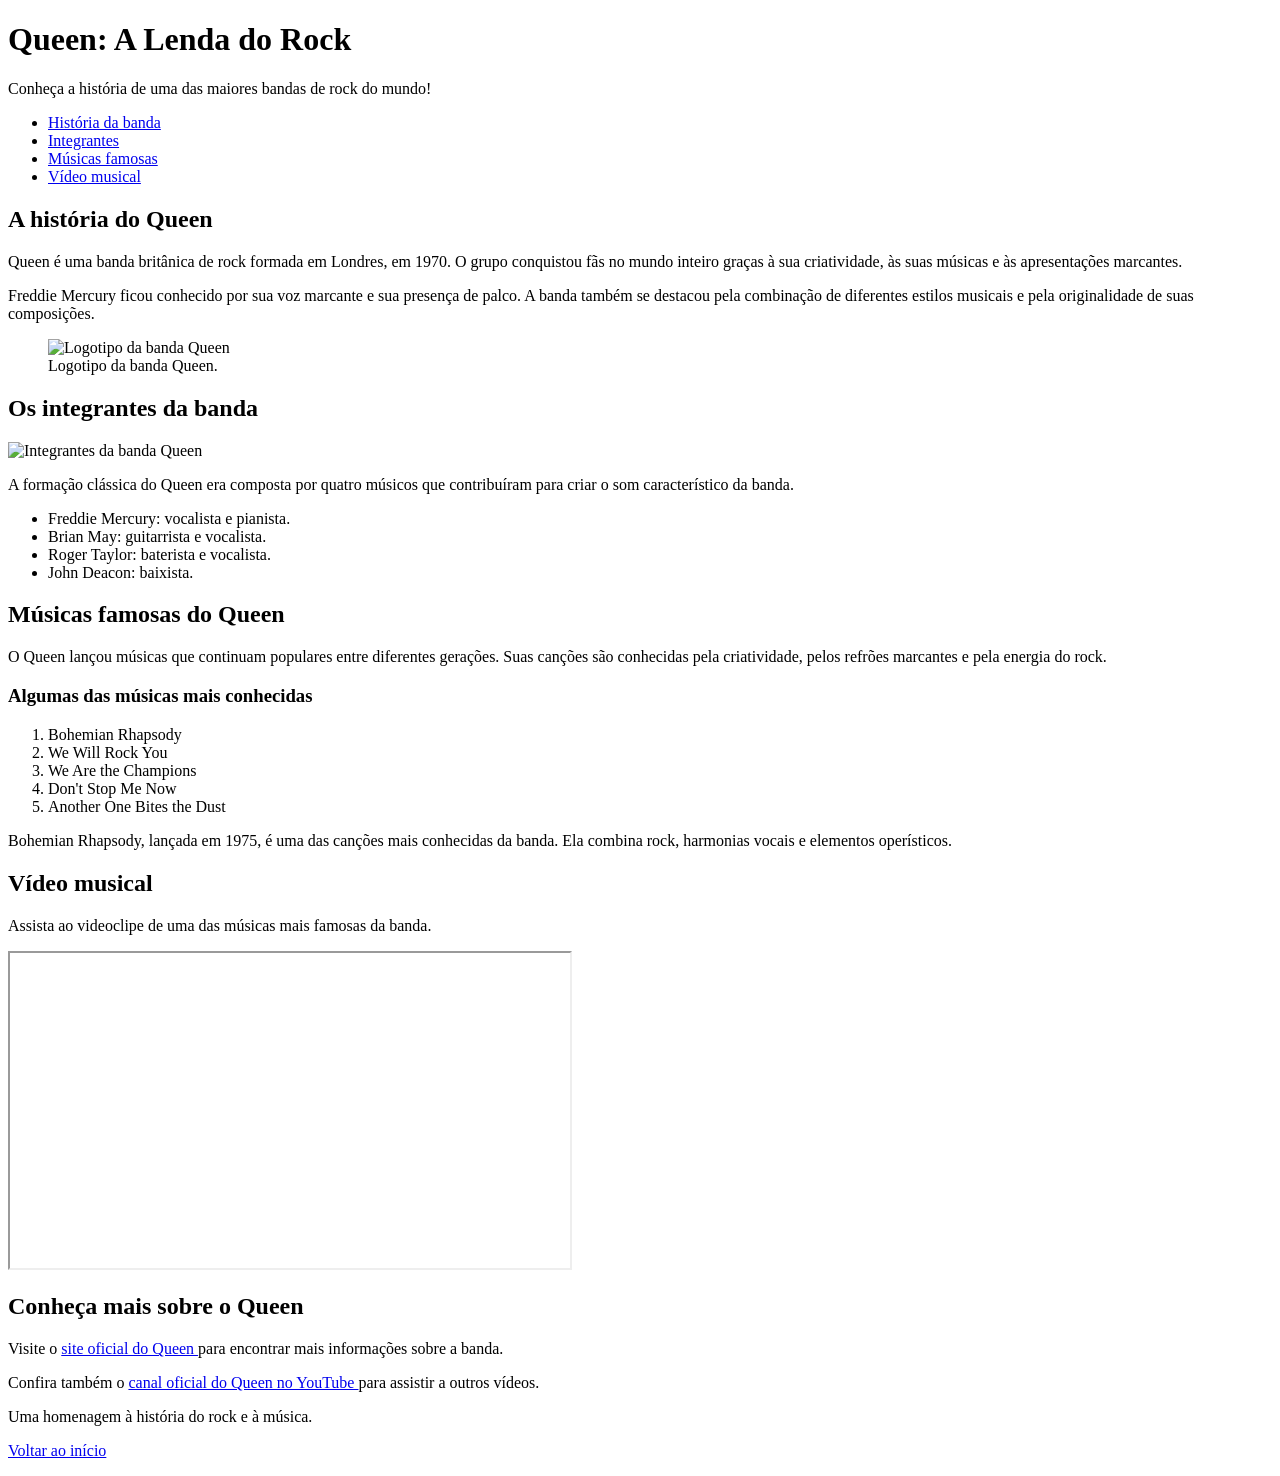
==== index.html @ 4566e9ab "Create index.html" ====
<!DOCTYPE html>
<html lang="pt-BR">

<head>
    <!-- Define a codificação de caracteres da página -->
    <meta charset="UTF-8">

    <!-- Permite adaptar a página a diferentes tamanhos de tela -->
    <meta name="viewport" content="width=device-width, initial-scale=1.0">

    <!-- Define o título exibido na aba do navegador -->
    <title>Queen - A Lenda do Rock</title>

    <!-- Define o ícone exibido na aba do navegador -->
    <link rel="icon" href="https://upload.wikimedia.org/wikipedia/en/9/9f/Queen_logo.svg">
</head>

<body>

    <!-- Cabeçalho com o título, a apresentação e o menu de navegação -->
    <header id="topo">
        <h1>Queen: A Lenda do Rock</h1>

        <p>Conheça a história de uma das maiores bandas de rock do mundo!</p>

        <!-- Menu com links para as seções da própria página -->
        <nav>
            <ul>
                <li><a href="#historia">História da banda</a></li>
                <li><a href="#integrantes">Integrantes</a></li>
                <li><a href="#musicas">Músicas famosas</a></li>
                <li><a href="#video">Vídeo musical</a></li>
            </ul>
        </nav>
    </header>

    <!-- Área que reúne o conteúdo principal da página -->
    <main>

        <!-- Seção com informações sobre a história da banda -->
        <section id="historia">
            <h2>A história do Queen</h2>

            <p>
                Queen é uma banda britânica de rock formada em Londres,
                em 1970. O grupo conquistou fãs no mundo inteiro graças
                à sua criatividade, às suas músicas e às apresentações
                marcantes.
            </p>

            <p>
                Freddie Mercury ficou conhecido por sua voz marcante
                e sua presença de palco. A banda também se destacou
                pela combinação de diferentes estilos musicais e
                pela originalidade de suas composições.
            </p>

            <!-- Apresenta o logotipo da banda e sua legenda -->
            <figure>
                <img
                    src="LogoQueen.webp"
                    alt="Logotipo da banda Queen"
                    width="300">

                <figcaption>Logotipo da banda Queen.</figcaption>
            </figure>
        </section>

        <!-- Seção com a imagem e as informações dos integrantes -->
        <section id="integrantes">
            <h2>Os integrantes da banda</h2>

            <!-- Exibe uma imagem dos integrantes do Queen -->
            <img
                src="IntegrantesQueen.png"
                alt="Integrantes da banda Queen"
                width="300">

            <p>
                A formação clássica do Queen era composta por quatro
                músicos que contribuíram para criar o som característico
                da banda.
            </p>

            <!-- Lista não ordenada com os integrantes e suas funções -->
            <ul>
                <li>Freddie Mercury: vocalista e pianista.</li>
                <li>Brian May: guitarrista e vocalista.</li>
                <li>Roger Taylor: baterista e vocalista.</li>
                <li>John Deacon: baixista.</li>
            </ul>
        </section>

        <!-- Seção dedicada às músicas famosas da banda -->
        <section id="musicas">
            <h2>Músicas famosas do Queen</h2>

            <p>
                O Queen lançou músicas que continuam populares
                entre diferentes gerações. Suas canções são conhecidas
                pela criatividade, pelos refrões marcantes e pela
                energia do rock.
            </p>

            <h3>Algumas das músicas mais conhecidas</h3>

            <!-- Lista ordenada com títulos de músicas do Queen -->
            <ol>
                <li>Bohemian Rhapsody</li>
                <li>We Will Rock You</li>
                <li>We Are the Champions</li>
                <li>Don't Stop Me Now</li>
                <li>Another One Bites the Dust</li>
            </ol>

            <p>
                Bohemian Rhapsody, lançada em 1975, é uma das canções
                mais conhecidas da banda. Ela combina rock, harmonias
                vocais e elementos operísticos.
            </p>
        </section>

        <!-- Seção que apresenta um vídeo musical do Queen -->
        <section id="video">
            <h2>Vídeo musical</h2>

            <p>
                Assista ao videoclipe de uma das músicas mais famosas
                da banda.
            </p>

            <!-- Incorpora o vídeo do YouTube à página -->
            <iframe
                width="560"
                height="315"
                src="https://www.youtube-nocookie.com/embed/fJ9rUzIMcZQ"
                title="Queen - Bohemian Rhapsody"
                allowfullscreen>
            </iframe>
        </section>

        <!-- Seção com links externos para conhecer mais sobre a banda -->
        <section id="links">
            <h2>Conheça mais sobre o Queen</h2>

            <p>
                Visite o
                <a
                    href="https://www.queenonline.com/"
                    target="_blank"
                    rel="noopener noreferrer">
                    site oficial do Queen
                </a>
                para encontrar mais informações sobre a banda.
            </p>

            <p>
                Confira também o
                <a
                    href="https://www.youtube.com/@queen"
                    target="_blank"
                    rel="noopener noreferrer">
                    canal oficial do Queen no YouTube
                </a>
                para assistir a outros vídeos.
            </p>
        </section>

    </main>

    <!-- Rodapé com uma mensagem e um link para voltar ao início -->
    <footer>
        <p>Uma homenagem à história do rock e à música.</p>
        <p><a href="#topo">Voltar ao início</a></p>
    </footer>

</body>
</html>
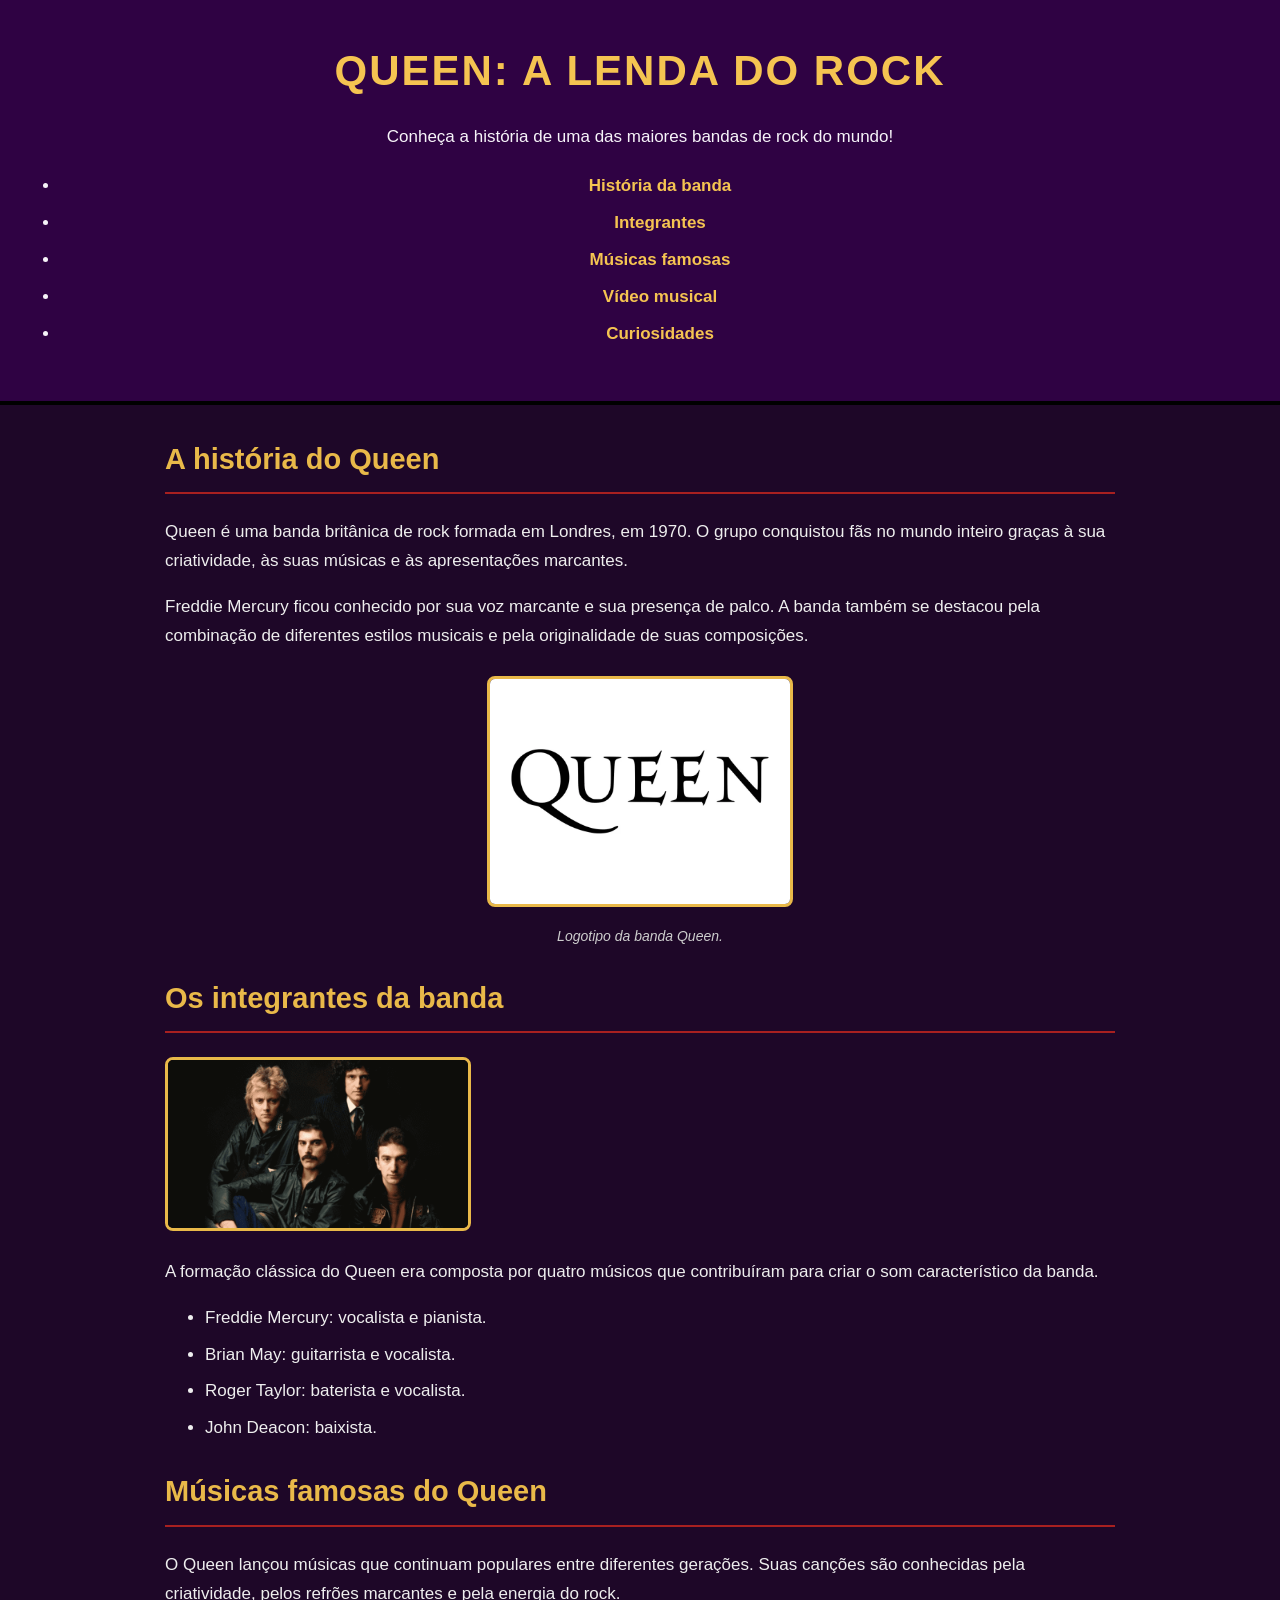
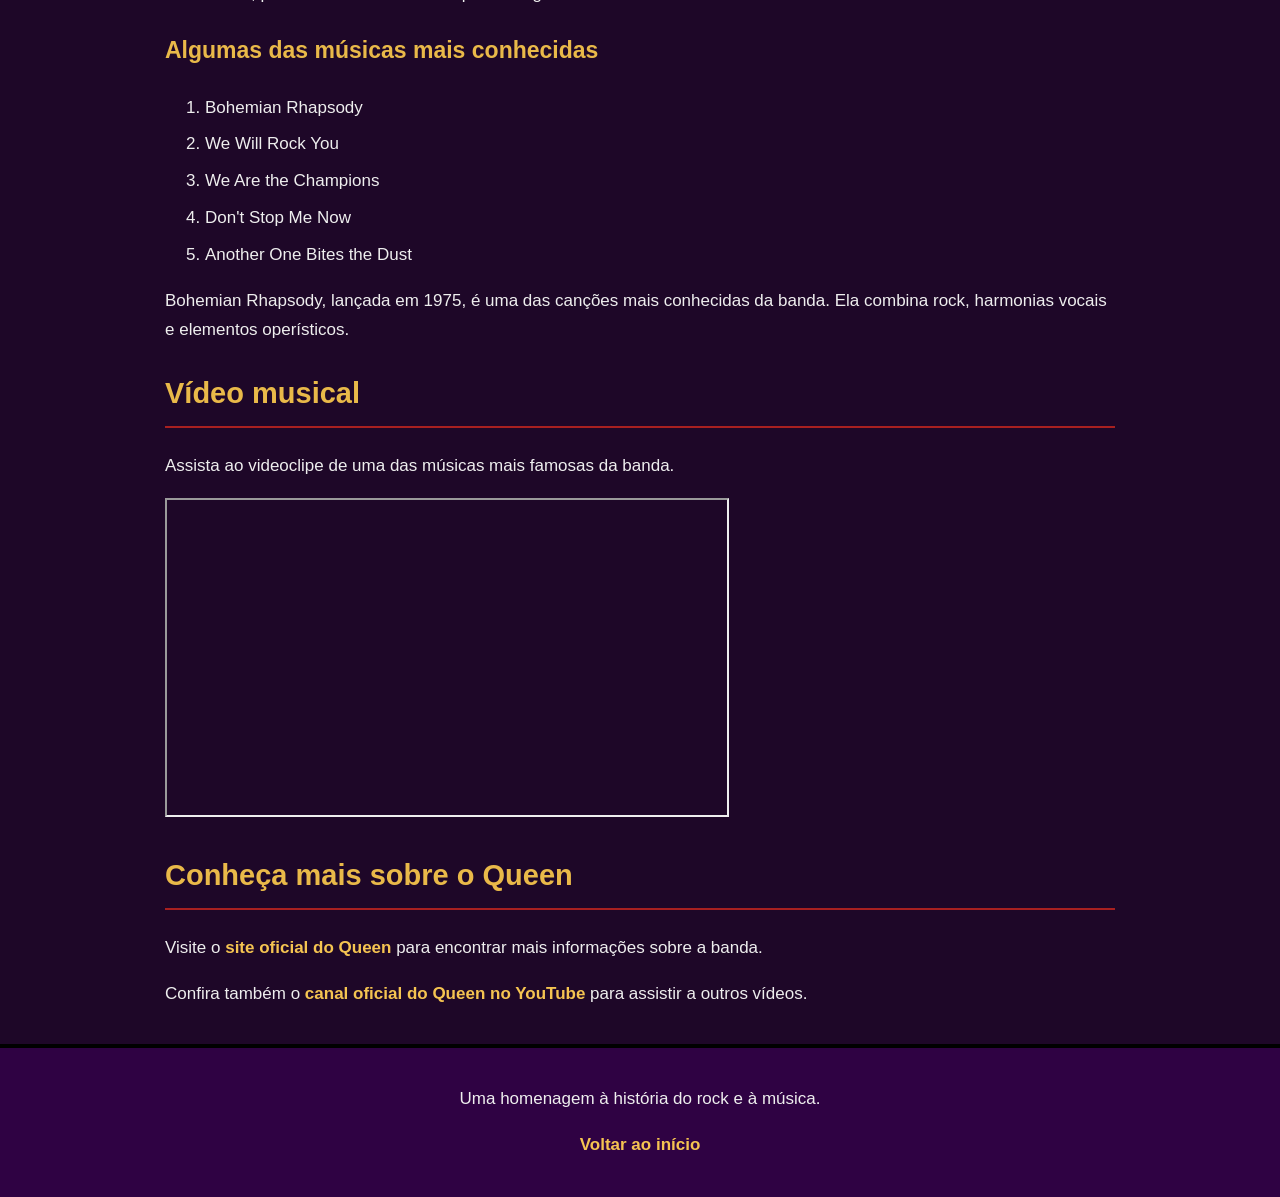
==== commit 402bdb0e: "Add files via upload" ====
--- a/index.html
+++ b/index.html
@@ -13,6 +13,9 @@
 
     <!-- Define o ícone exibido na aba do navegador -->
     <link rel="icon" href="https://upload.wikimedia.org/wikipedia/en/9/9f/Queen_logo.svg">
+
+    <!--Faz a ligação entre o HTML e o arquivo CSS responsável pela estilização da página -->
+    <link rel="stylesheet" href="style.css">
 </head>
 
 <body>
@@ -26,10 +29,11 @@
         <!-- Menu com links para as seções da própria página -->
         <nav>
             <ul>
-                <li><a href="#historia">História da banda</a></li>
-                <li><a href="#integrantes">Integrantes</a></li>
-                <li><a href="#musicas">Músicas famosas</a></li>
-                <li><a href="#video">Vídeo musical</a></li>
+             <li><a href="#historia">História da banda</a></li>
+             <li><a href="#integrantes">Integrantes</a></li>
+             <li><a href="#musicas">Músicas famosas</a></li>
+             <li><a href="#video">Vídeo musical</a></li>
+             <li><a href="curiosidades.html">Curiosidades</a></li>
             </ul>
         </nav>
     </header>
--- a/style.css
+++ b/style.css
@@ -0,0 +1,216 @@
+/* Configurações gerais da página */
+body {
+    background-color: #1e0728;
+    color: #eeeeee;
+    font-family: 'Roboto', sans-serif;
+    font-size: 17px;
+    line-height: 1.7;
+    margin: 0;
+    padding: 0;
+}
+
+/* Cabeçalho principal */
+header {
+    background-color: #2f0243;
+    color: #F7F4F9;
+    text-align: center;
+    padding: 35px 20px;
+    border-bottom: 4px solid #000000;
+}
+
+/* Título principal centralizado */
+h1 {
+    color: #f5c451;
+    font-family: 'Oswald', sans-serif;
+    font-size: 42px;
+    text-align: center;
+    text-transform: uppercase;
+    letter-spacing: 2px;
+    margin: 0 0 10px;
+}
+
+/* Subtítulo do cabeçalho */
+.subtitulo {
+    color: #eeeeee;
+    font-size: 18px;
+    margin-bottom: 20px;
+}
+
+/* Menu de navegação */
+nav {
+    margin-top: 20px;
+}
+
+/* Lista do menu */
+.menu {
+    list-style: none;
+    display: flex;
+    flex-wrap: wrap;
+    justify-content: center;
+    gap: 15px 25px;
+    padding: 0;
+    margin: 0;
+}
+
+/* Estilo dos links */
+a {
+    color: #f5c451;
+    text-decoration: none;
+    font-weight: 700;
+    transition: color 0.3s;
+}
+
+/* Efeito ao passar o mouse nos links */
+a:hover {
+    color: #ff7777;
+    text-decoration: underline;
+}
+
+/* Conteúdo principal */
+main {
+    max-width: 950px;
+    margin: 30px auto;
+    padding: 0 20px;
+}
+
+/* Agrupamento de seletores para os títulos */
+h2,
+h3 {
+    color: #e9b949;
+    font-family: 'Oswald', sans-serif;
+}
+
+h2 {
+    font-size: 29px;
+    border-bottom: 2px solid #a82020;
+    padding-bottom: 8px;
+}
+
+h3 {
+    font-size: 23px;
+}
+
+/* Caixas das seções: aplicação do Box Model */
+.caixa {
+    background-color: #2f0243;
+    margin-bottom: 25px;
+    padding: 25px;
+    border-width: 2px;
+    border-style: solid;
+    border-color: #0b0000;
+    border-radius: 12px;
+}
+
+/* Imagens dentro das seções */
+figure {
+    text-align: center;
+    margin: 25px 0;
+}
+
+img {
+    max-width: 100%;
+    height: auto;
+    border: 3px solid #e9b949;
+    border-radius: 8px;
+}
+
+figcaption {
+    color: #cccccc;
+    font-size: 14px;
+    font-style: italic;
+    margin-top: 8px;
+}
+
+/* Estilização das listas */
+.lista {
+    list-style-type: square;
+    padding-left: 30px;
+}
+
+li {
+    margin-bottom: 8px;
+}
+
+/* Texto em destaque */
+.destaque {
+    color: #f5c451;
+    font-weight: 700;
+    font-style: italic;
+    border-left: 5px solid black;
+    padding: 12px 18px;
+    background-color: #2f0243;
+}
+
+/* Vídeo adaptável à largura da tela */
+.video {
+    position: relative;
+    width: 100%;
+    aspect-ratio: 16 / 9;
+    overflow: hidden;
+    border: 2px solid #e9b949;
+    border-radius: 8px;
+}
+
+.video iframe {
+    width: 100%;
+    height: 100%;
+    border: 0;
+}
+
+/* Seção que direciona para a segunda página */
+.chamada {
+    text-align: center;
+    border-color: #000000;
+}
+
+/* Link estilizado como botão */
+.botao {
+    display: inline-block;
+    background-color: #000000;
+    color: #ffffff;
+    padding: 12px 22px;
+    margin-top: 10px;
+    border: 2px solid #e9b949;
+    border-radius: 8px;
+}
+
+/* Efeito hover do botão */
+.botao:hover {
+    background-color: #e9b949;
+    color: #171717;
+    text-decoration: none;
+}
+
+/* Rodapé */
+footer {
+    background-color: #2f0243;
+    color: #eeeeee;
+    text-align: center;
+    padding: 20px;
+    margin-top: 35px;
+    border-top: 4px solid #000000;
+}
+
+/* Seletor de ID */
+#topo {
+    scroll-margin-top: 10px;
+}
+
+/* Ajustes para celulares */
+@media (max-width: 600px) {
+    h1 {
+        font-size: 30px;
+    }
+
+    h2 {
+        font-size: 25px;
+    }
+
+    .caixa {
+        padding: 16px;
+    }
+
+    .menu {
+        gap: 12px;
+    }
+}
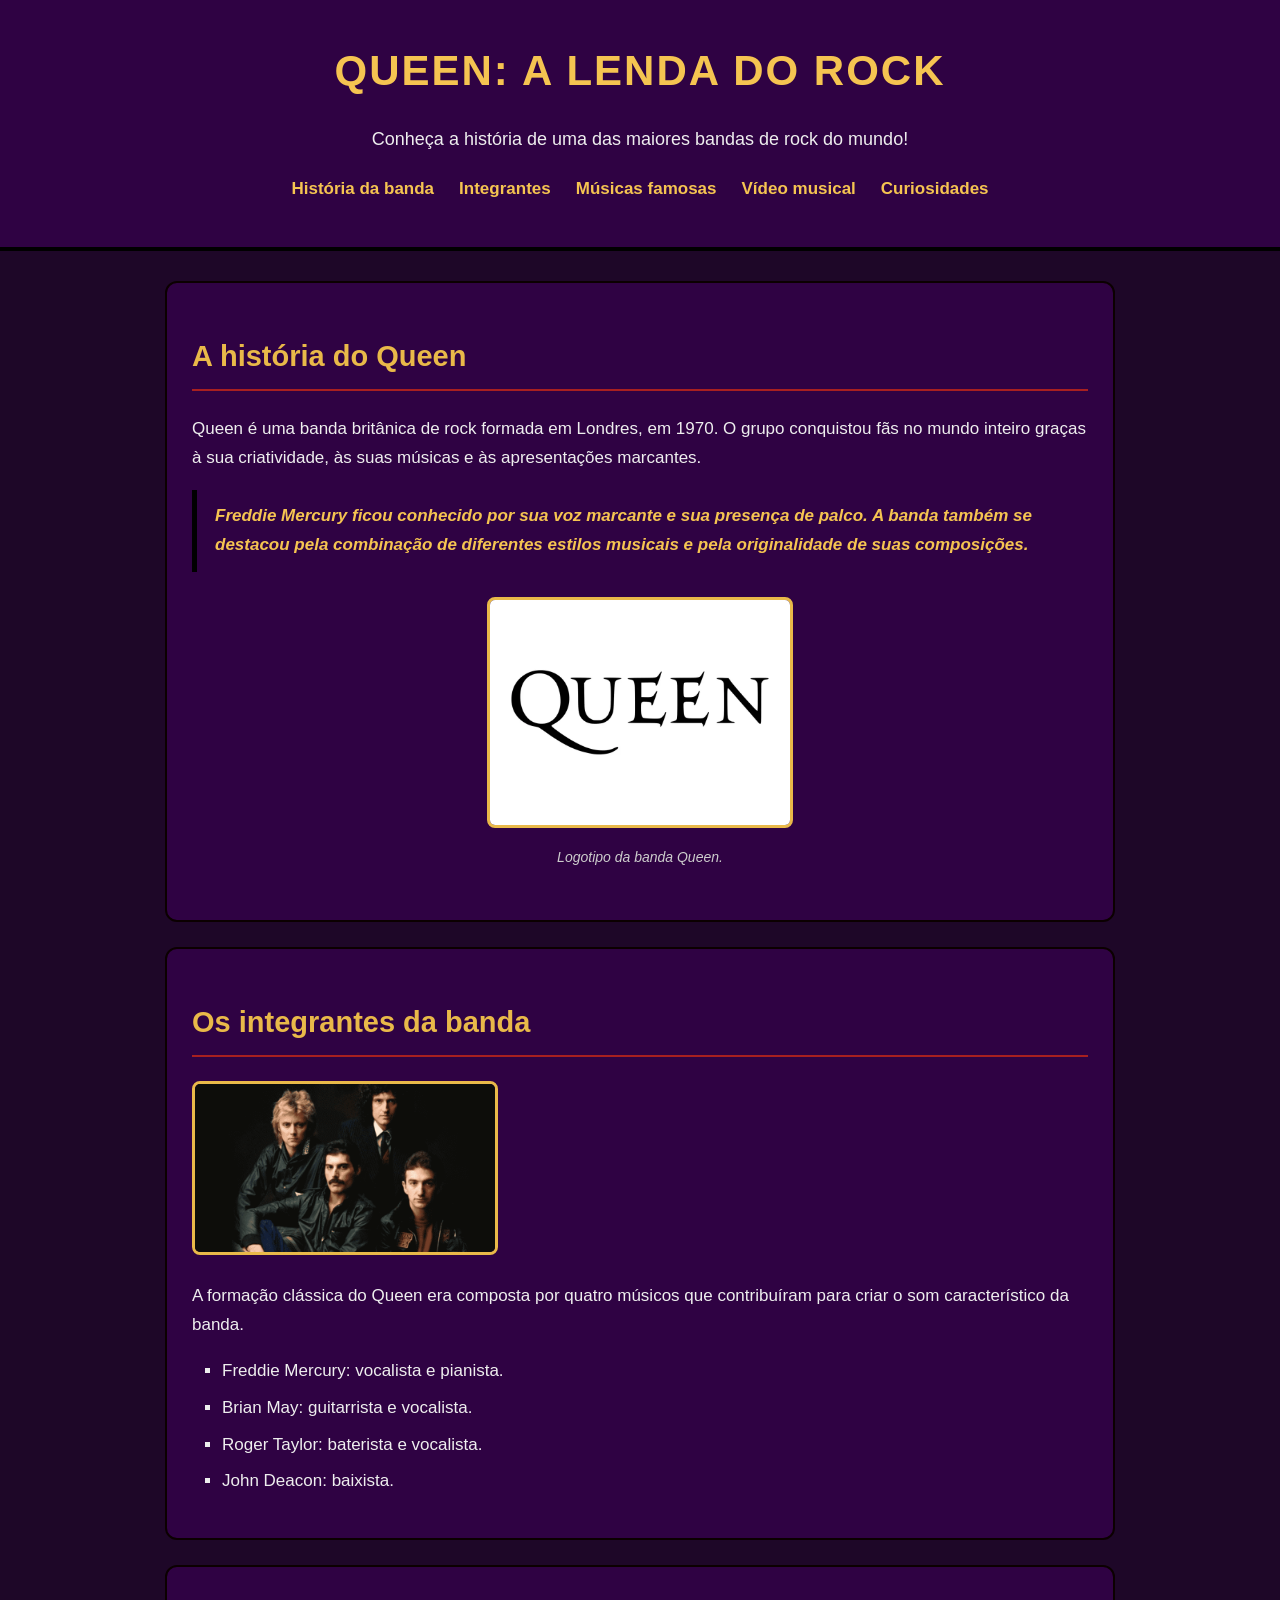
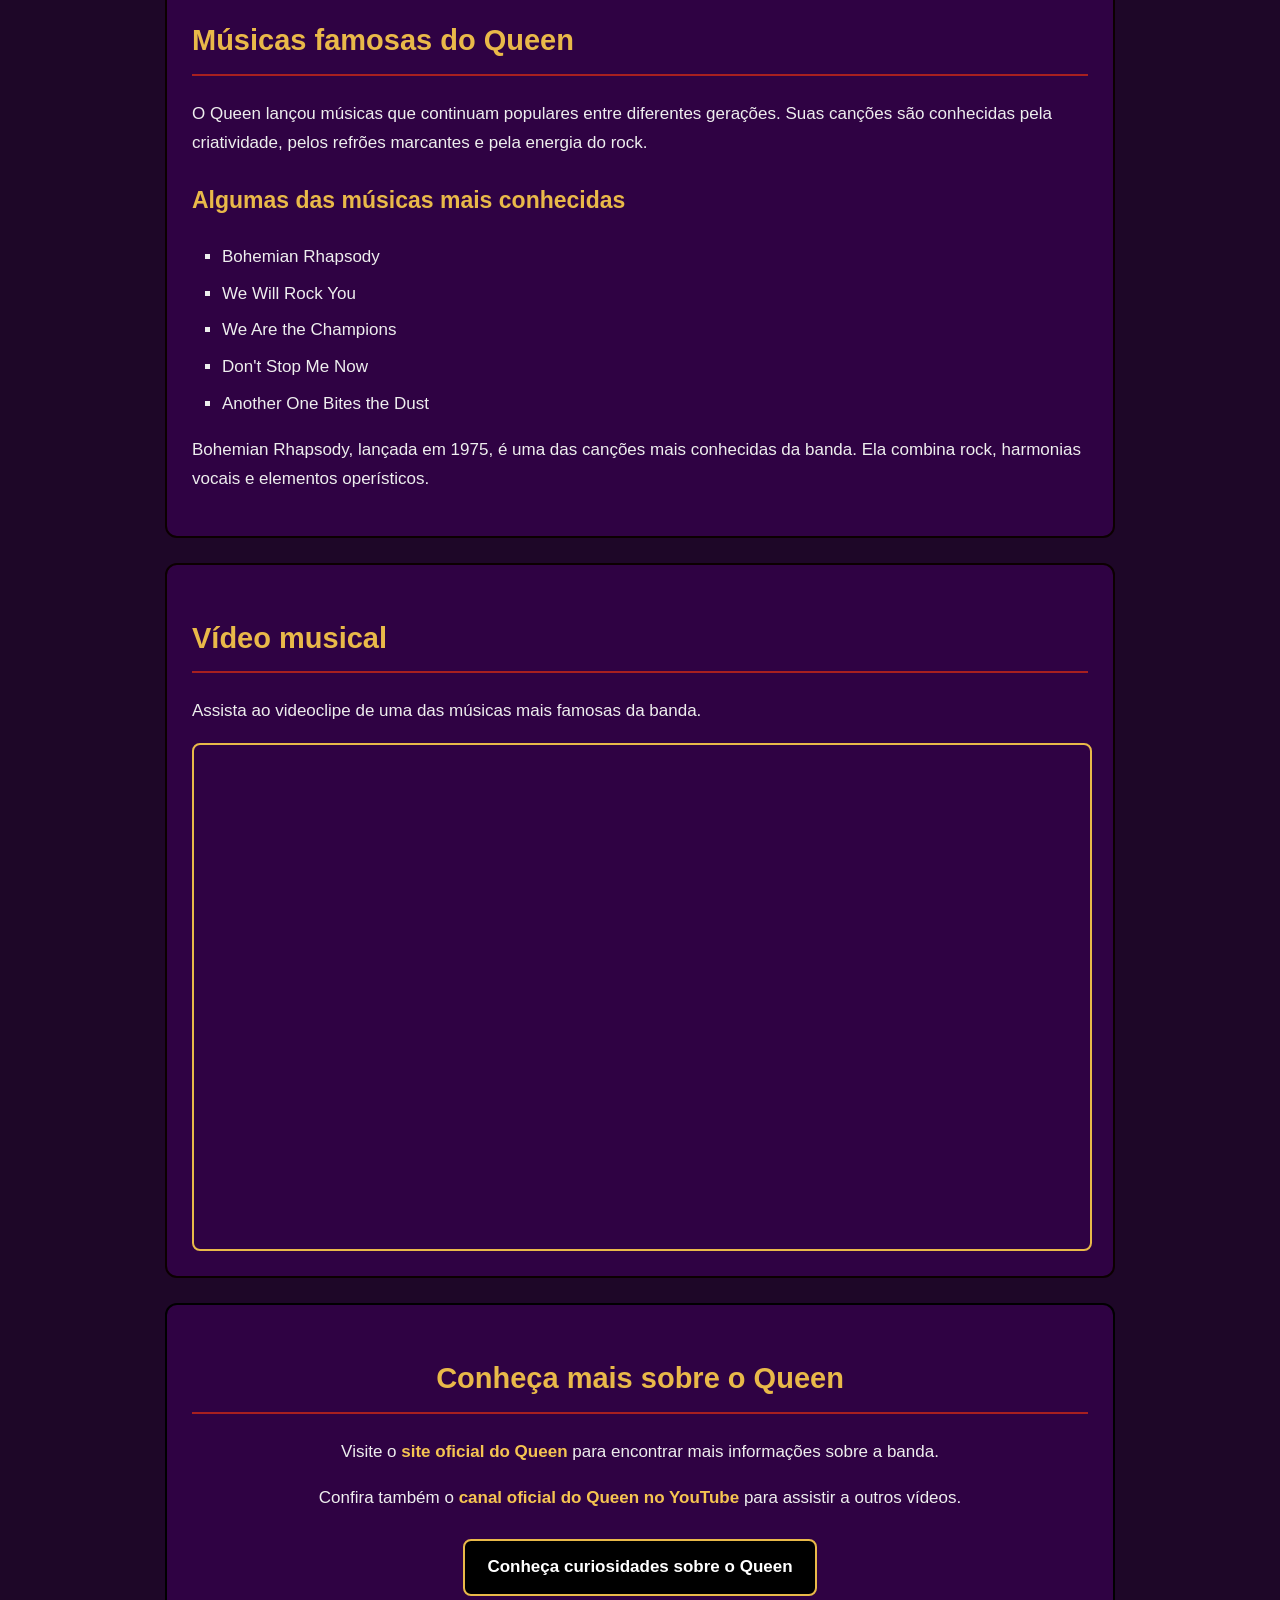
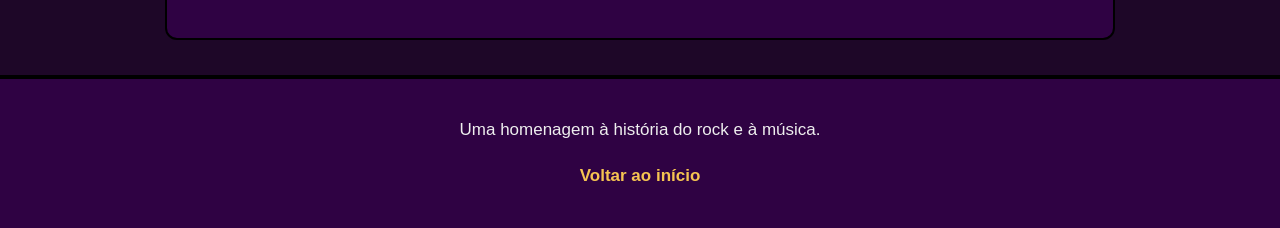
==== commit 8055bf5e: "Add files via upload" ====
--- a/index.html
+++ b/index.html
@@ -1,3 +1,4 @@
+
 <!DOCTYPE html>
 <html lang="pt-BR">
 
@@ -14,7 +15,12 @@
     <!-- Define o ícone exibido na aba do navegador -->
     <link rel="icon" href="https://upload.wikimedia.org/wikipedia/en/9/9f/Queen_logo.svg">
 
-    <!--Faz a ligação entre o HTML e o arquivo CSS responsável pela estilização da página -->
+    <!-- Importa as fontes Roboto e Oswald do Google Fonts -->
+    <link rel="preconnect" href="https://fonts.googleapis.com">
+    <link rel="preconnect" href="https://fonts.gstatic.com" crossorigin>
+    <link href="https://fonts.googleapis.com/css2?family=Oswald:wght@400;500;600;700&family=Roboto:wght@400;500;700&display=swap" rel="stylesheet">
+
+    <!-- Faz a ligação entre o HTML e o arquivo CSS -->
     <link rel="stylesheet" href="style.css">
 </head>
 
@@ -24,16 +30,18 @@
     <header id="topo">
         <h1>Queen: A Lenda do Rock</h1>
 
-        <p>Conheça a história de uma das maiores bandas de rock do mundo!</p>
+        <p class="subtitulo">
+            Conheça a história de uma das maiores bandas de rock do mundo!
+        </p>
 
-        <!-- Menu com links para as seções da própria página -->
+        <!-- Menu com links para seções e para outra página HTML -->
         <nav>
-            <ul>
-             <li><a href="#historia">História da banda</a></li>
-             <li><a href="#integrantes">Integrantes</a></li>
-             <li><a href="#musicas">Músicas famosas</a></li>
-             <li><a href="#video">Vídeo musical</a></li>
-             <li><a href="curiosidades.html">Curiosidades</a></li>
+            <ul class="menu">
+                <li><a href="#historia">História da banda</a></li>
+                <li><a href="#integrantes">Integrantes</a></li>
+                <li><a href="#musicas">Músicas famosas</a></li>
+                <li><a href="#video">Vídeo musical</a></li>
+                <li><a href="curiosidades.html">Curiosidades</a></li>
             </ul>
         </nav>
     </header>
@@ -42,7 +50,7 @@
     <main>
 
         <!-- Seção com informações sobre a história da banda -->
-        <section id="historia">
+        <section id="historia" class="caixa">
             <h2>A história do Queen</h2>
 
             <p>
@@ -52,7 +60,7 @@
                 marcantes.
             </p>
 
-            <p>
+            <p class="destaque">
                 Freddie Mercury ficou conhecido por sua voz marcante
                 e sua presença de palco. A banda também se destacou
                 pela combinação de diferentes estilos musicais e
@@ -71,7 +79,7 @@
         </section>
 
         <!-- Seção com a imagem e as informações dos integrantes -->
-        <section id="integrantes">
+        <section id="integrantes" class="caixa">
             <h2>Os integrantes da banda</h2>
 
             <!-- Exibe uma imagem dos integrantes do Queen -->
@@ -87,7 +95,7 @@
             </p>
 
             <!-- Lista não ordenada com os integrantes e suas funções -->
-            <ul>
+            <ul class="lista">
                 <li>Freddie Mercury: vocalista e pianista.</li>
                 <li>Brian May: guitarrista e vocalista.</li>
                 <li>Roger Taylor: baterista e vocalista.</li>
@@ -96,7 +104,7 @@
         </section>
 
         <!-- Seção dedicada às músicas famosas da banda -->
-        <section id="musicas">
+        <section id="musicas" class="caixa">
             <h2>Músicas famosas do Queen</h2>
 
             <p>
@@ -109,7 +117,7 @@
             <h3>Algumas das músicas mais conhecidas</h3>
 
             <!-- Lista ordenada com títulos de músicas do Queen -->
-            <ol>
+            <ol class="lista">
                 <li>Bohemian Rhapsody</li>
                 <li>We Will Rock You</li>
                 <li>We Are the Champions</li>
@@ -125,7 +133,7 @@
         </section>
 
         <!-- Seção que apresenta um vídeo musical do Queen -->
-        <section id="video">
+        <section id="video" class="caixa">
             <h2>Vídeo musical</h2>
 
             <p>
@@ -133,18 +141,18 @@
                 da banda.
             </p>
 
-            <!-- Incorpora o vídeo do YouTube à página -->
-            <iframe
-                width="560"
-                height="315"
-                src="https://www.youtube-nocookie.com/embed/fJ9rUzIMcZQ"
-                title="Queen - Bohemian Rhapsody"
-                allowfullscreen>
-            </iframe>
+            <!-- Contêiner que adapta o vídeo à largura disponível -->
+            <div class="video">
+                <iframe
+                    src="https://www.youtube-nocookie.com/embed/fJ9rUzIMcZQ"
+                    title="Queen - Bohemian Rhapsody"
+                    allowfullscreen>
+                </iframe>
+            </div>
         </section>
 
         <!-- Seção com links externos para conhecer mais sobre a banda -->
-        <section id="links">
+        <section id="links" class="caixa chamada">
             <h2>Conheça mais sobre o Queen</h2>
 
             <p>
@@ -168,6 +176,13 @@
                 </a>
                 para assistir a outros vídeos.
             </p>
+
+            <!-- Link interno para abrir outro arquivo HTML -->
+            <p>
+                <a class="botao" href="curiosidades.html">
+                    Conheça curiosidades sobre o Queen
+                </a>
+            </p>
         </section>
 
     </main>
